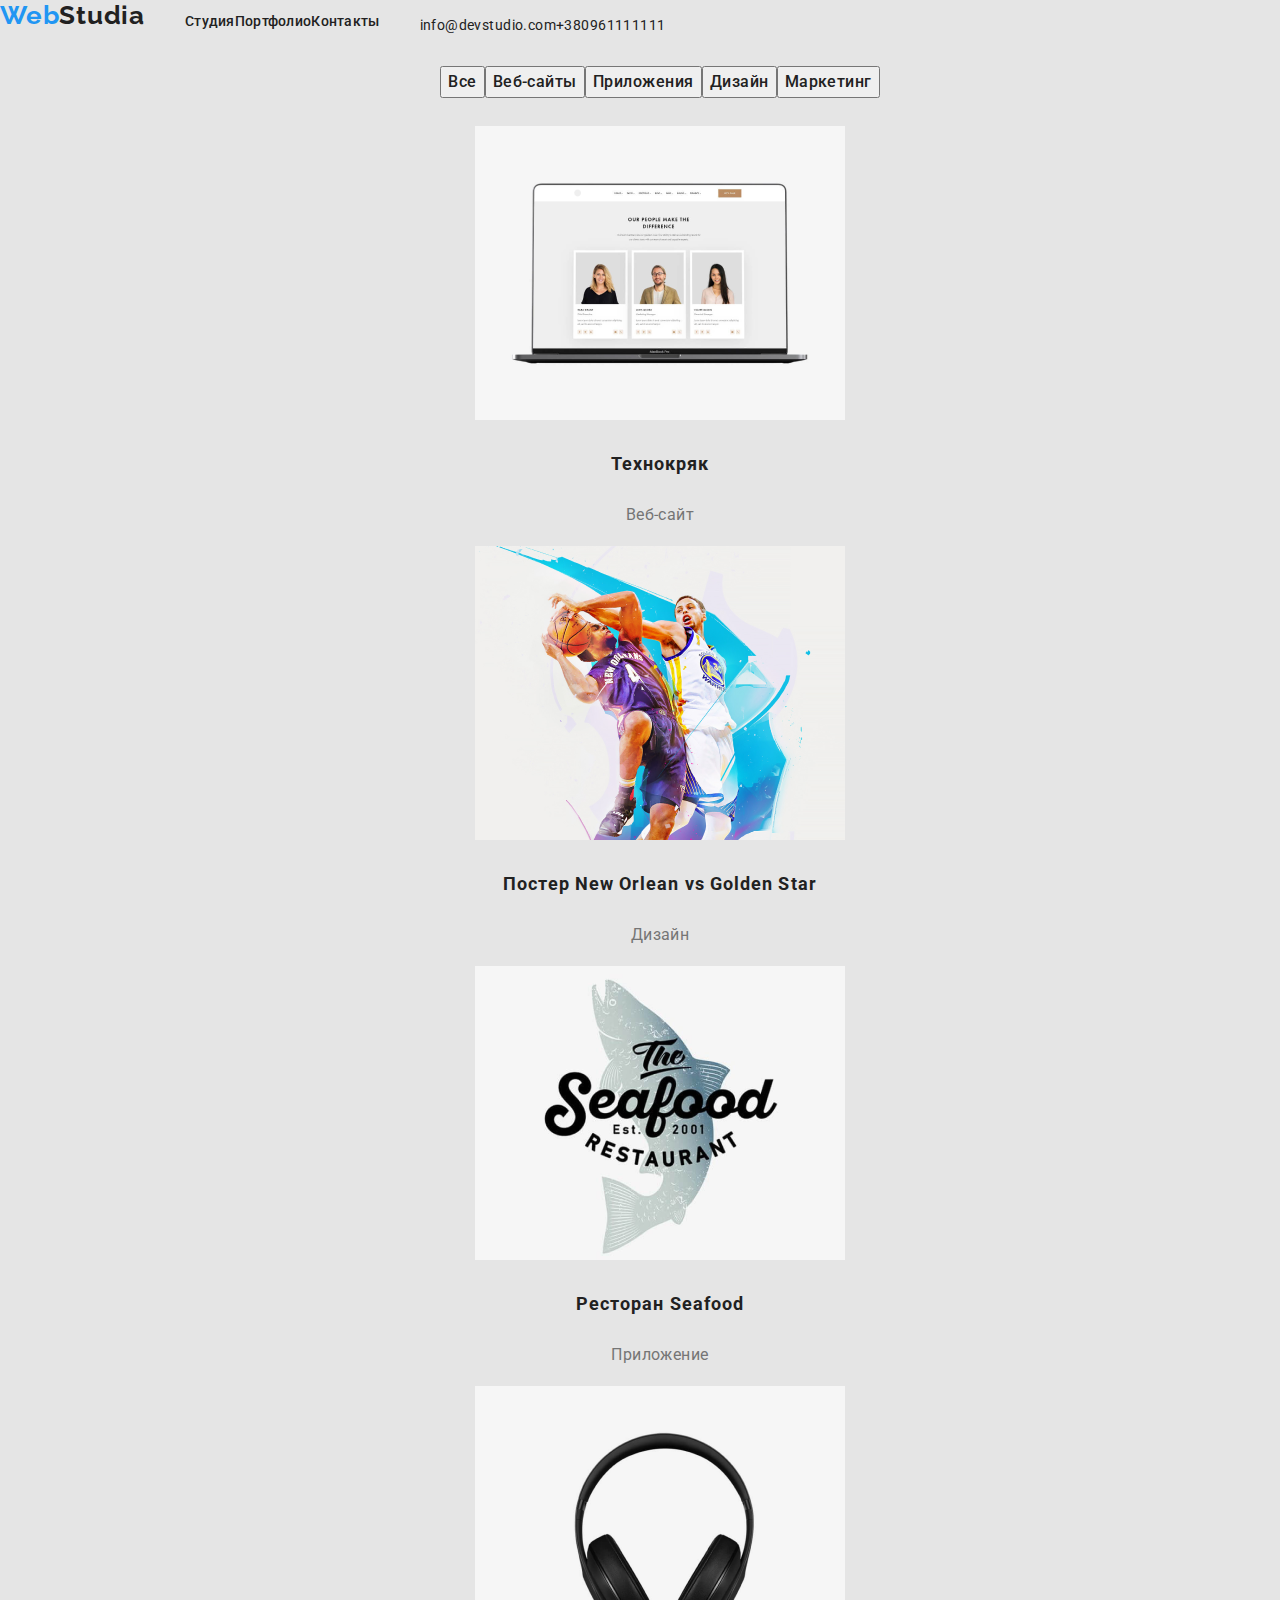
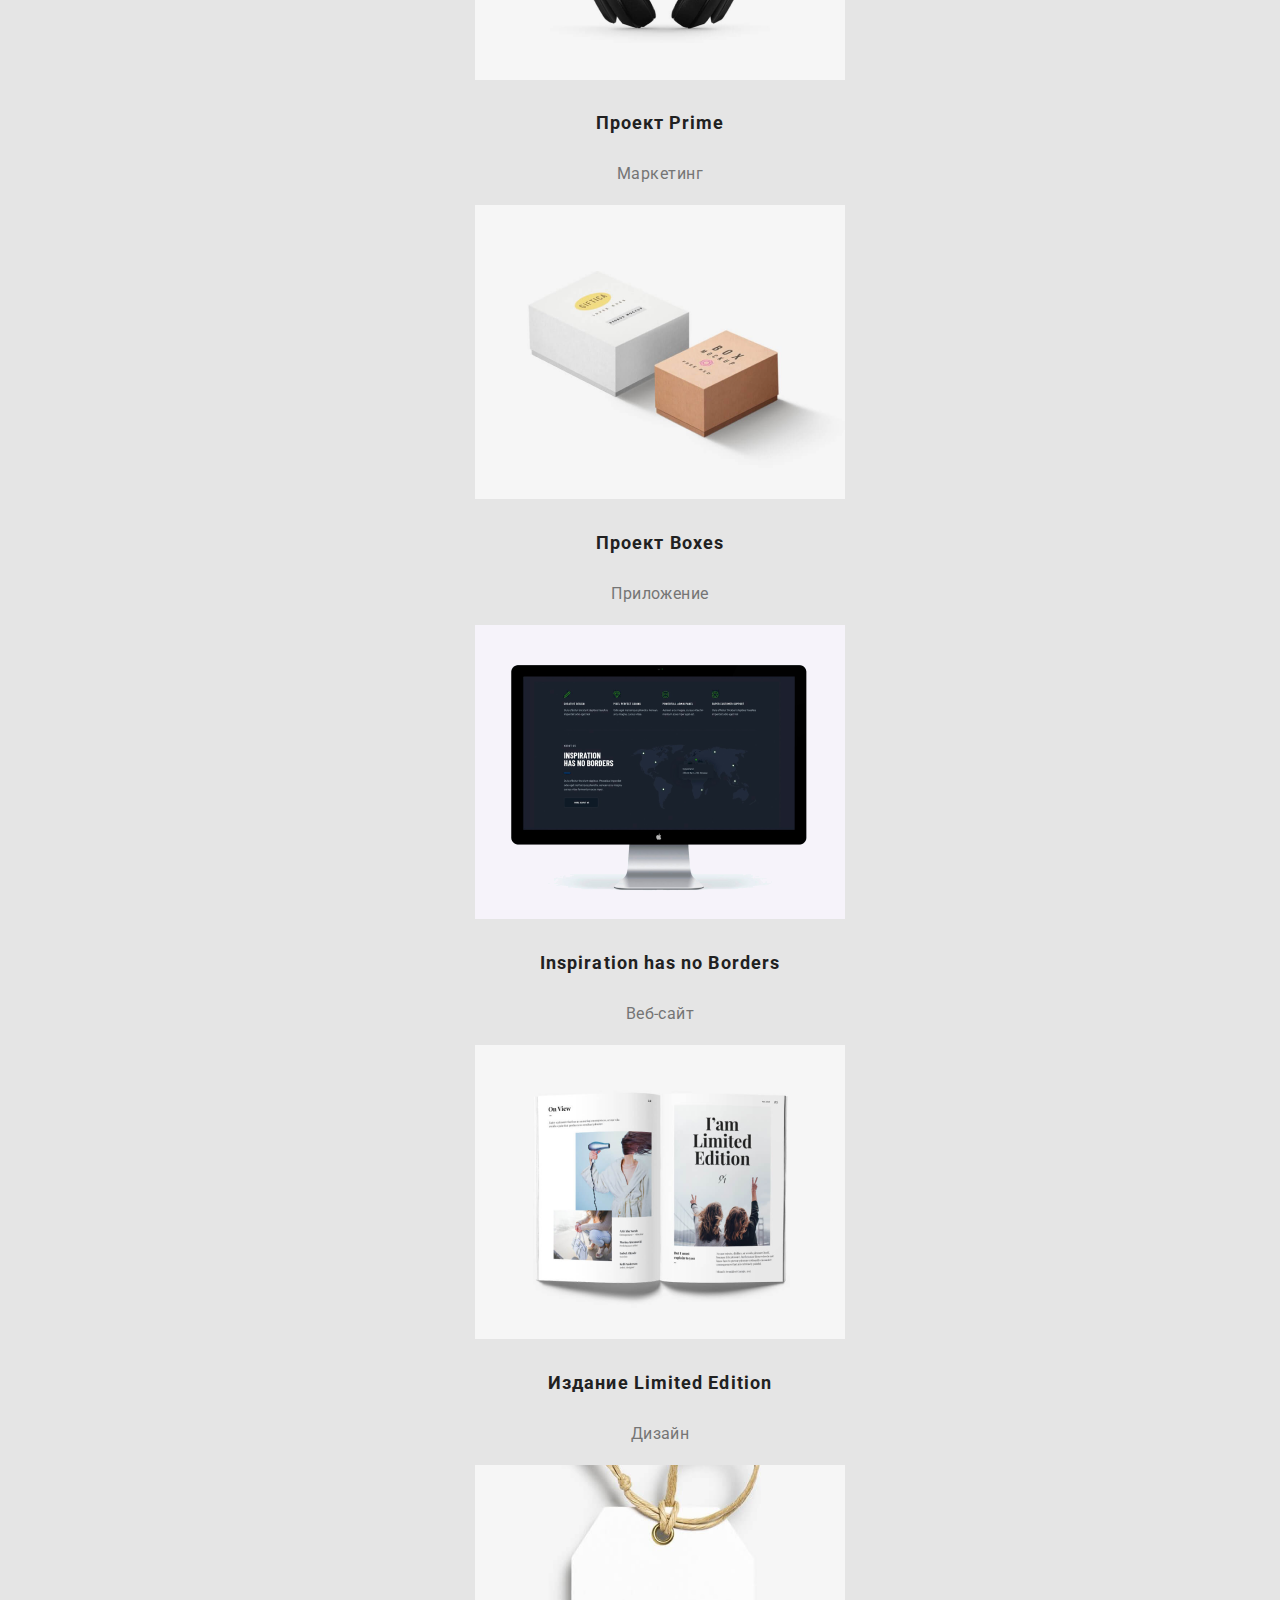
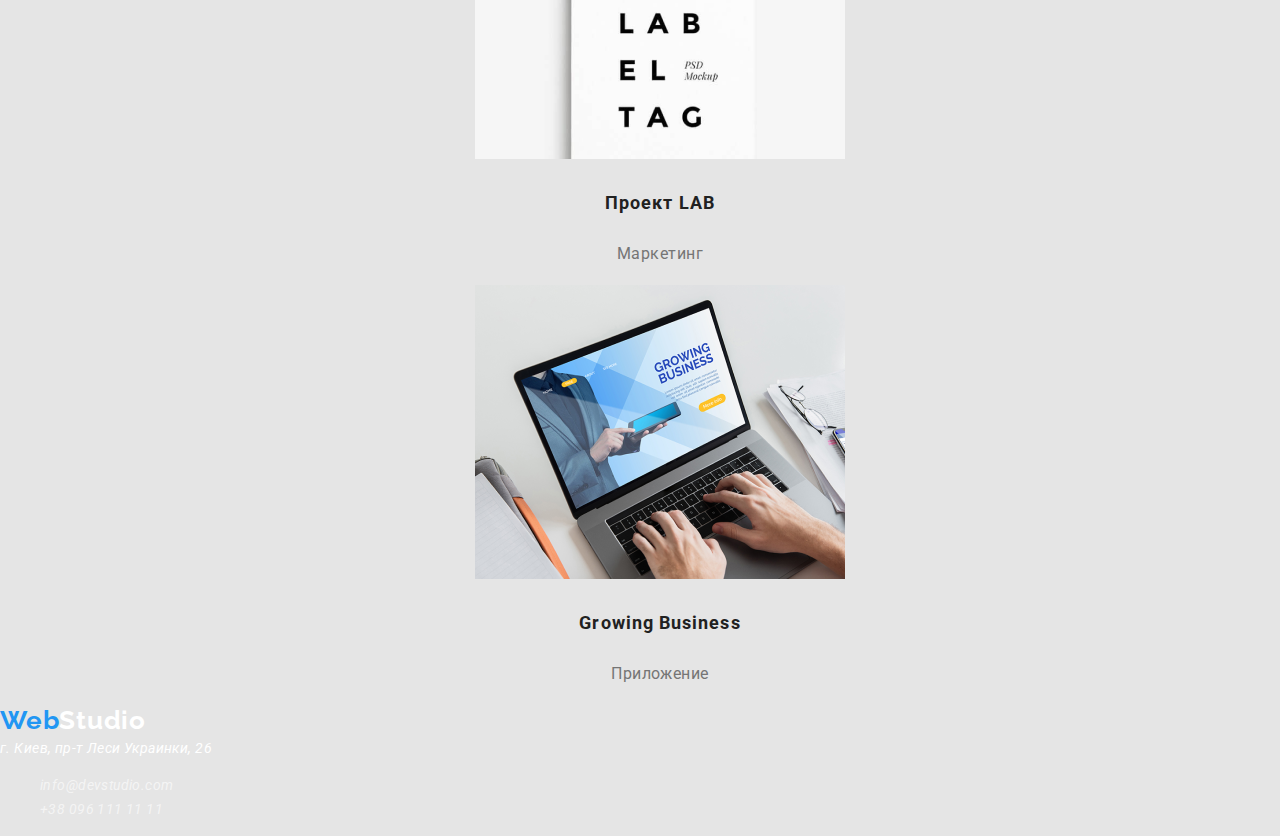
==== portfolio.html @ efb40ec8 "podgon pod dz" ====
<!DOCTYPE html>
<html lang="ru">

<head>
    <meta charset="UTF-8"/>
    <meta http-equiv="X-UA-Compatible" content="IE=Edge"/> <!--адаптация под IE и Edje-->
    <meta name="goit-markup-hw-02/" content="первое ДЗ"/>
    <title>Homework-2</title>
    <link rel="preconnect" href="https://fonts.gstatic.com"/>
    <link href="https://fonts.googleapis.com/css2?family=Roboto:wght@400;500;700;900&display=swap" rel="stylesheet"/>
    <link rel="stylesheet" href="https://cdnjs.cloudflare.com/ajax/libs/modern-normalize/0.2.0/modern-normalize.min.css"/>
    <link rel="stylesheet" href="./css/styles.css"/>
</head>
<body>
    <header class="header-color three">
        <a class="logo-link logo-style" href="./"><span class="logocolor">Web</span>Studia</a>
        <nav class="up-menue-style">
            <ul class="list three">
                <li>
                    <a class="link" href="./index.html">Студия</a>
                </li>
                <li>
                    <a class="link" href="./portfolio.html">Портфолио</a>
                </li>
                <li>
                    <a class="link" href="./contacts.html">Контакты</a>
                </li>
            </ul>
        </nav>
        <ul class="list three">
            <li>    
                <a class="link" href="mailto:info@devstudio.com">info@devstudio.com</a> 
            </li>
            <li>    
                <a class="link" href="tel:+380961111111">+380961111111</a>
            </li>
        </ul>
    </header>

    <main background-color: #E5E5E5> 

        <section  class="center">
            <h1 class="visually-hidden">Наше порфолио</h1>
            <ul class="list three">
                <li><button type="button" class="portfolio-buttom">Все</button></li>
                <li><button type="button" class="portfolio-buttom">Веб-сайты</button></li>
                <li><button type="button" class="portfolio-buttom">Приложения</button ></li>
                <li><button type="button" class="portfolio-buttom">Дизайн</button ></li>
                <li><button type="button" class="portfolio-buttom">Маркетинг</button ></li>
            </ul>
            <h2 class="visually-hidden">Наши работы</h2>
            <ul class="list"> <!--Список в виде точки, <ol> - список с цифрами-->
                <li>
                    <a class="link" href="">
                    <img src="./images/portfolio/img.jpg" alt="Технокряк Веб-сайт" width="370" height="294"/> <!--Ссылка на картинку, подпись и её размер-->
                    <h3 class="portfolio-h3-style">Технокряк</h3>
                    <p class="portfolio-p-style">Веб-сайт</p>
                    </a>
                </li>
                <li>
                    <a class="link" href="">
                    <img src="./images/portfolio/img-1.jpg" alt="Постер New Orlean vs Golden Star Дизайн" width="370" height="294" />
                    <h3 class="portfolio-h3-style">Постер New Orlean vs Golden Star</h3>
                    <p class="portfolio-p-style">Дизайн</p>
                    </a>
                </li>
                <li>
                    <a class="link" href="">
                    <img src="./images/portfolio/img-2.jpg" alt="Ресторан Seafood Приложение" width="370" height="294" />
                    <h3 class="portfolio-h3-style">Ресторан Seafood</h3>
                    <p class="portfolio-p-style">Приложение</p>
                    </a>
                </li>
                <li>
                    <a class="link" href="">
                    <img src="./images/portfolio/img-3.jpg" alt="Технокряк Веб-сайт" width="370" height="294"/> <!--Ссылка на картинку, подпись и её размер-->
                    <h3 class="portfolio-h3-style">Проект Prime</h3>
                    <p class="portfolio-p-style">Маркетинг</p>
                    </a>
                </li>
                <li>
                    <a class="link" href="">
                    <img src="./images/portfolio/img-4.jpg" alt="Постер New Orlean vs Golden Star Дизайн" width="370" height="294" />
                    <h3 class="portfolio-h3-style">Проект Boxes</h3>
                    <p class="portfolio-p-style">Приложение</p>
                    </a>
                </li>
                <li>
                    <a class="link" href="">
                    <img src="./images/portfolio/img-5.jpg" alt="Ресторан Seafood Приложение" width="370" height="294" />
                    <h3 class="portfolio-h3-style">Inspiration has no Borders</h3>
                    <p class="portfolio-p-style">Веб-сайт</p>
                    </a>
                </li>
                <li>
                    <a class="link" href="">
                    <img src="./images/portfolio/img-6.jpg" alt="Технокряк Веб-сайт" width="370" height="294"/> <!--Ссылка на картинку, подпись и её размер-->
                    <h3 class="portfolio-h3-style">Издание Limited Edition</h3>
                    <p class="portfolio-p-style">Дизайн</p>
                    </a>
                </li>
                <li>
                    <a class="link" href="">
                    <img src="./images/portfolio/img-7.jpg" alt="Постер New Orlean vs Golden Star Дизайн" width="370" height="294" />
                    <h3 class="portfolio-h3-style">Проект LAB</h3>
                    <p class="portfolio-p-style">Маркетинг</p>
                    </a>
                </li>
                <li>
                    <a class="link" href="">
                    <img src="./images/portfolio/img-8.jpg" alt="Ресторан Seafood Приложение" width="370" height="294" />
                    <h3 class="portfolio-h3-style">Growing Business</h3>
                    <p class="portfolio-p-style">Приложение</p>
                    </a>
                </li>
            </ul>
        </section>

    </main>

    <footer class="fppter-text-color">
        <a class="logo-link logo-style" href="./"><span class="logocolor">Web</span>Studio</a> <!--ссылка на главную страницу "./" обозначает корневую папку и отправляет на главную страницу-->
        <address class="down-menue-address-style"><!--адрес-->
            г. Киев, пр-т Леси Украинки, 26 <!--адрес-->
            <ul class="list down-menue-contact-style">
                <li>
                    <a class="link" href="mailto:info@devstudio.com">info@devstudio.com</a> <!--Активный имэйл-->
                </li>
                <li>
                    <a class="link" href="tel:+380961111111">+38 096 111 11 11</a> <!--Активный телефон-->
                </li>
            </ul>
        </address>
    </footer>
</body>
---- css/styles.css ----
/* предварительные стили */
/* Шрифт Raleway */
@font-face {
  font-family: 'Raleway';
  font-style: normal;
  font-weight: 700;
  src: url('../fonts/raleway-v19-latin_cyrillic-ext_cyrillic/raleway-v19-latin_cyrillic-ext_cyrillic-700.eot'); /* IE9 Compat Modes */
  src: local(''),
       url('../fonts/raleway-v19-latin_cyrillic-ext_cyrillic/raleway-v19-latin_cyrillic-ext_cyrillic-700.eot?#iefix') format('embedded-opentype'), /* IE6-IE8 */
       url('../fonts/raleway-v19-latin_cyrillic-ext_cyrillic/raleway-v19-latin_cyrillic-ext_cyrillic-700.woff2') format('woff2'), /* Super Modern Browsers */
       url('../fonts/raleway-v19-latin_cyrillic-ext_cyrillic/raleway-v19-latin_cyrillic-ext_cyrillic-700.woff') format('woff'), /* Modern Browsers */
       url('../fonts/raleway-v19-latin_cyrillic-ext_cyrillic/raleway-v19-latin_cyrillic-ext_cyrillic-700.ttf') format('truetype'), /* Safari, Android, iOS */
       url('../fonts/raleway-v19-latin_cyrillic-ext_cyrillic/raleway-v19-latin_cyrillic-ext_cyrillic-700.svg#Raleway') format('svg'); /* Legacy iOS */
}

/* Заготовки глобальных настроек */
:root {
  --main-text-color-gray: #757575;
  --main-text-color-black: #212121;
  --main-text-color-master-black: #000000;
  --main-text-color-blue: #2196F3;
  --main-text-color-white: #FFFFFF;
  --bg-color-gray: #2f303a;   
  --bg-color-black: #000000;     
  --bg-color-white: #ffffff;
  --accent-color: #2196F3;
}
/* font-family: 'Roboto', sans-serif; */

/* Применение классов */

/* настройка цвета логотипа, а именно части Web */
.logocolor {
  color: var(--main-text-color-blue);
}

/* Настройка тела сайта */
body {
  font-family: "Roboto", sans-serif;
  font-size: 14px;
  line-height: 1.71;
  letter-spacing: 0.03em; /* расстояние между буквами*/
  color: var(--main-text-color-black);
  background-color: #e5e5e5;
}

.logo-link {
  text-decoration: none; /* убирает подчеркивание с ссылки */
  color: inherit; /* обесцвечивает ссылку */
}

/* обесцвечивание и скрытия подч]ркивания для ссылки */
.link {
  text-decoration: none; /* убирает подчеркивание с ссылки */
  color: inherit; /* обесцвечивает ссылку */
}

/* изменение ссылки при наведении */
.link:hover,
:focus {
  color: var(--main-text-color-blue);
}

/* Список в ряд */
.three {
display: inline-flex;

}

/* Отцентровать */
.center {
  text-align: center;
}

/* Убрать нумерацию списка */
.list {
  list-style: none;
}

/* Выстраивание списка в ряд */
.line {
        display: inline;
        margin-right: 5px;
        /* list-style: none;убираем маркеры списка */
        /*display: inline-block; /* Отображать как строчный элемент */
        /* margin: 0; убираем верхнее и нижнее поле, равное 1em */
        /* padding-left: 0; убираем левый отступ, равный 40px */
        /* margin-right: 5px; Отступ слева */
        /* border: 1px solid #000; Рамка вокруг текста
        padding: 3px; Поля вокруг текста */
    }

/* оформление верхнего меню */
.up-menue-style {
font-weight: 500;
font-size: 14px;
line-height: 1.14;
letter-spacing: 0.02em;
color: var(--main-text-color-black);
}

/* Цвет футера */
.fppter-text-color {
  color: var(--main-text-color-white);
}
/* оформление адреса нижнего меню */
.down-menue-address-style {
/*font-weight: 400;*/
font-size: 14px;
line-height: 1.7;
letter-spacing: 0.03em;

  }

/* оформление нижнего меню телефона и имэйла*/
.down-menue-contact-style {
color: rgba(255, 255, 255, 0.6);
    }

/* Стиль заголовка н1 */
.h1-style {
font-weight: 900;
font-size: 44px;
line-height: 1.36;
text-align: center;
letter-spacing: 0.06em;
text-transform: uppercase;
color: var(--main-text-color-white);
}

/* Стиль заголовка н2 */
.h2-style {
  font-family: Roboto;
  font-style: normal;
  font-weight: 700;
  font-size: 36px;
  line-height: 1.16;
  text-align: center;
  letter-spacing: 0.03em;
  color: var(--main-text-color-master-black);
}

/* Стиль заголовка н2 для "Наша команда" */
.h2-style-team {
  font-weight: 500;
  font-size: 16px;
  line-height: 1.9;
  text-align: center;
  letter-spacing: 0.03em;
  color: var(--main-text-color-master-black);
}

/* Стиль заготовка н3 */
.h3-style {
  font-weight: 700;
  font-size: 14px;
  line-height: 1.14;
  letter-spacing: 0.03em;
  text-transform: uppercase;
  color: var(--main-text-color-black);
}

/* Стиль для простого текста главной страницы */
.p-style {
  /*font-weight: 400;*/
  font-size: 14px;
  line-height: 1.71;
  letter-spacing: 0.03em;  
  color: var(--main-text-color-gray);
}

/* Стиль для подписи нашей команды */
.p-style-team {
  /*font-weight: 400;*/
  font-size: 16px;
  line-height: 1.19;
  text-align: center;
  letter-spacing: 0.03em;  
  color: var(--main-text-color-gray);
}

/* Стиль для cтилизации заголовка фото в портфолио */
.portfolio-h3-style {
font-weight: 700;
font-size: 18px;
line-height: 2;
letter-spacing: 0.06em;
color: var(--main-text-color-black);
}

/* Стиль для cтилизации описания фото в портфолио */
.portfolio-p-style {
/*font-weight: 400;*/
font-size: 16px;
line-height: 1.87;
letter-spacing: 0.03em;
color: var(--main-text-color-gray);
}

/* Стиль кнопки на главной странице */
.button {
  font-weight: 700;
  font-size: 16px;
  line-height: 1.87;
  display: flex;
  align-items: center;
  text-align: center;
  letter-spacing: 0.06em;
  color: var(--main-text-color-white);
}

/* изменение цвета кнопки при наведении */
.button:hover,
:focus {
  background-color: var(--accent-color); /*изменение цвета кнопни*/
  color: var(--main-text-color-white); /*изменение цвета надписи*/
  cursor: pointer;
}


/* Стиль логотипа (цвет, шрифт и т.д.) */
.logo-style {  
font-family: Raleway;
font-style: normal;
font-weight: 700;
font-size: 26px;
line-height: 1.2;
letter-spacing: 0.03em;
/* color: var(--main-text-color-master-black); */
}

/* Стиль кнопок на странице портфолио */
.portfolio-buttom {
font-weight: 500;
font-size: 16px;
line-height: 1.63;
text-align: center;
letter-spacing: 0.03em;
color: var(--main-text-color-black);
}

.portfolio-buttom:hover,
:focus {
  background-color: var(--accent-color); /*изменение цвета кнопни*/
  color: var(--main-text-color-white);  /*изменение цвета надписи*/
  cursor: pointer;
}

/* Класс скрывающий элементы */
.visually-hidden {
  position: absolute !important;
  clip: rect(1px 1px 1px 1px);
  clip: rect(1px, 1px, 1px, 1px);
  padding: 0 !important;
  border: 0 !important;
  height: 1px !important;
  width: 1px !important;
  overflow: hidden;
}


/* raleway-regular - latin_cyrillic-ext_cyrillic */
/*@font-face {
  font-family: 'Raleway';
  font-style: normal;
  font-weight: 400;
  src: url('../fonts/raleway-v19-latin_cyrillic-ext_cyrillic-regular.eot'); /* IE9 Compat Modes */
 /* src: local(''),
       url('../fonts/raleway-v19-latin_cyrillic-ext_cyrillic-regular.eot?#iefix') format('embedded-opentype'), /* IE6-IE8 */
  /*     url('../fonts/raleway-v19-latin_cyrillic-ext_cyrillic-regular.woff2') format('woff2'), /* Super Modern Browsers */
 /*      url('../fonts/raleway-v19-latin_cyrillic-ext_cyrillic-regular.woff') format('woff'), /* Modern Browsers */
 /*      url('../fonts/raleway-v19-latin_cyrillic-ext_cyrillic-regular.ttf') format('truetype'), /* Safari, Android, iOS */
 /*      url('../fonts/raleway-v19-latin_cyrillic-ext_cyrillic-regular.svg#Raleway') format('svg'); /* Legacy iOS */
/*}*/
/* raleway-700 - latin_cyrillic-ext_cyrillic */
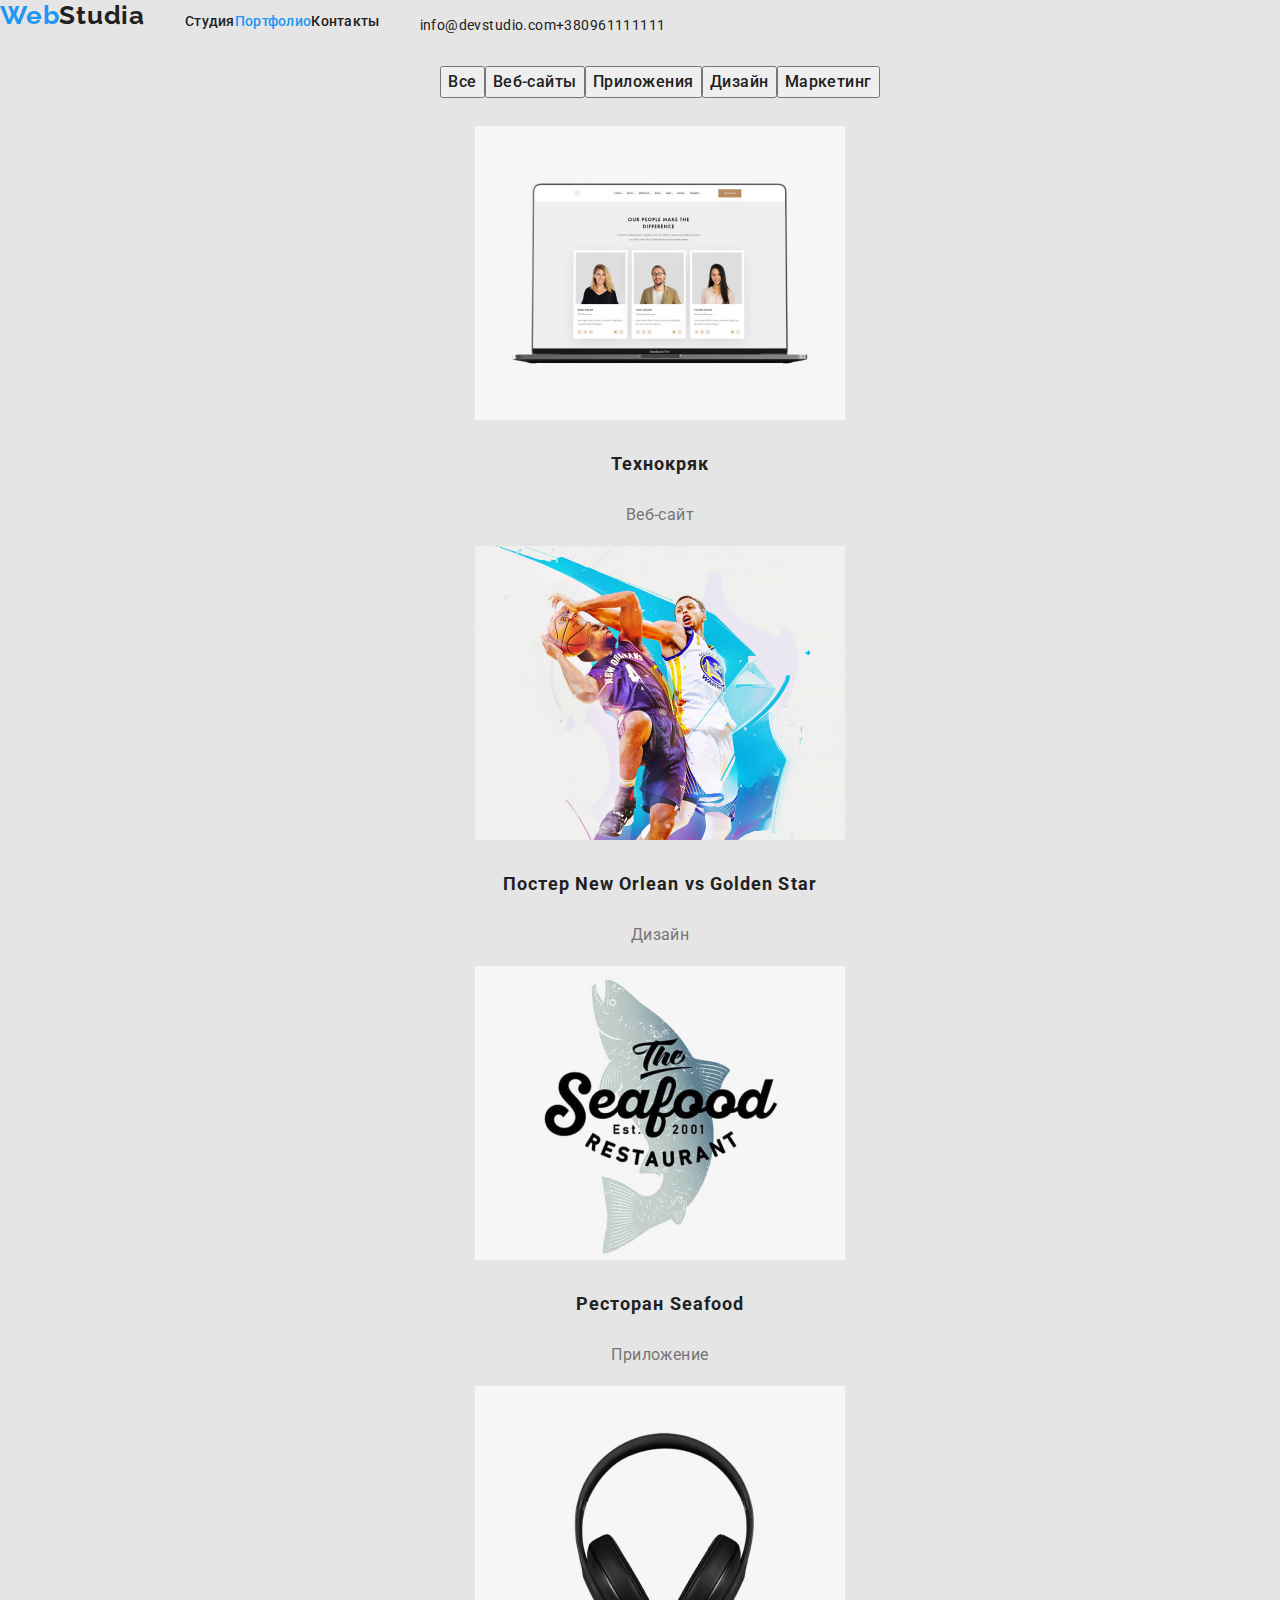
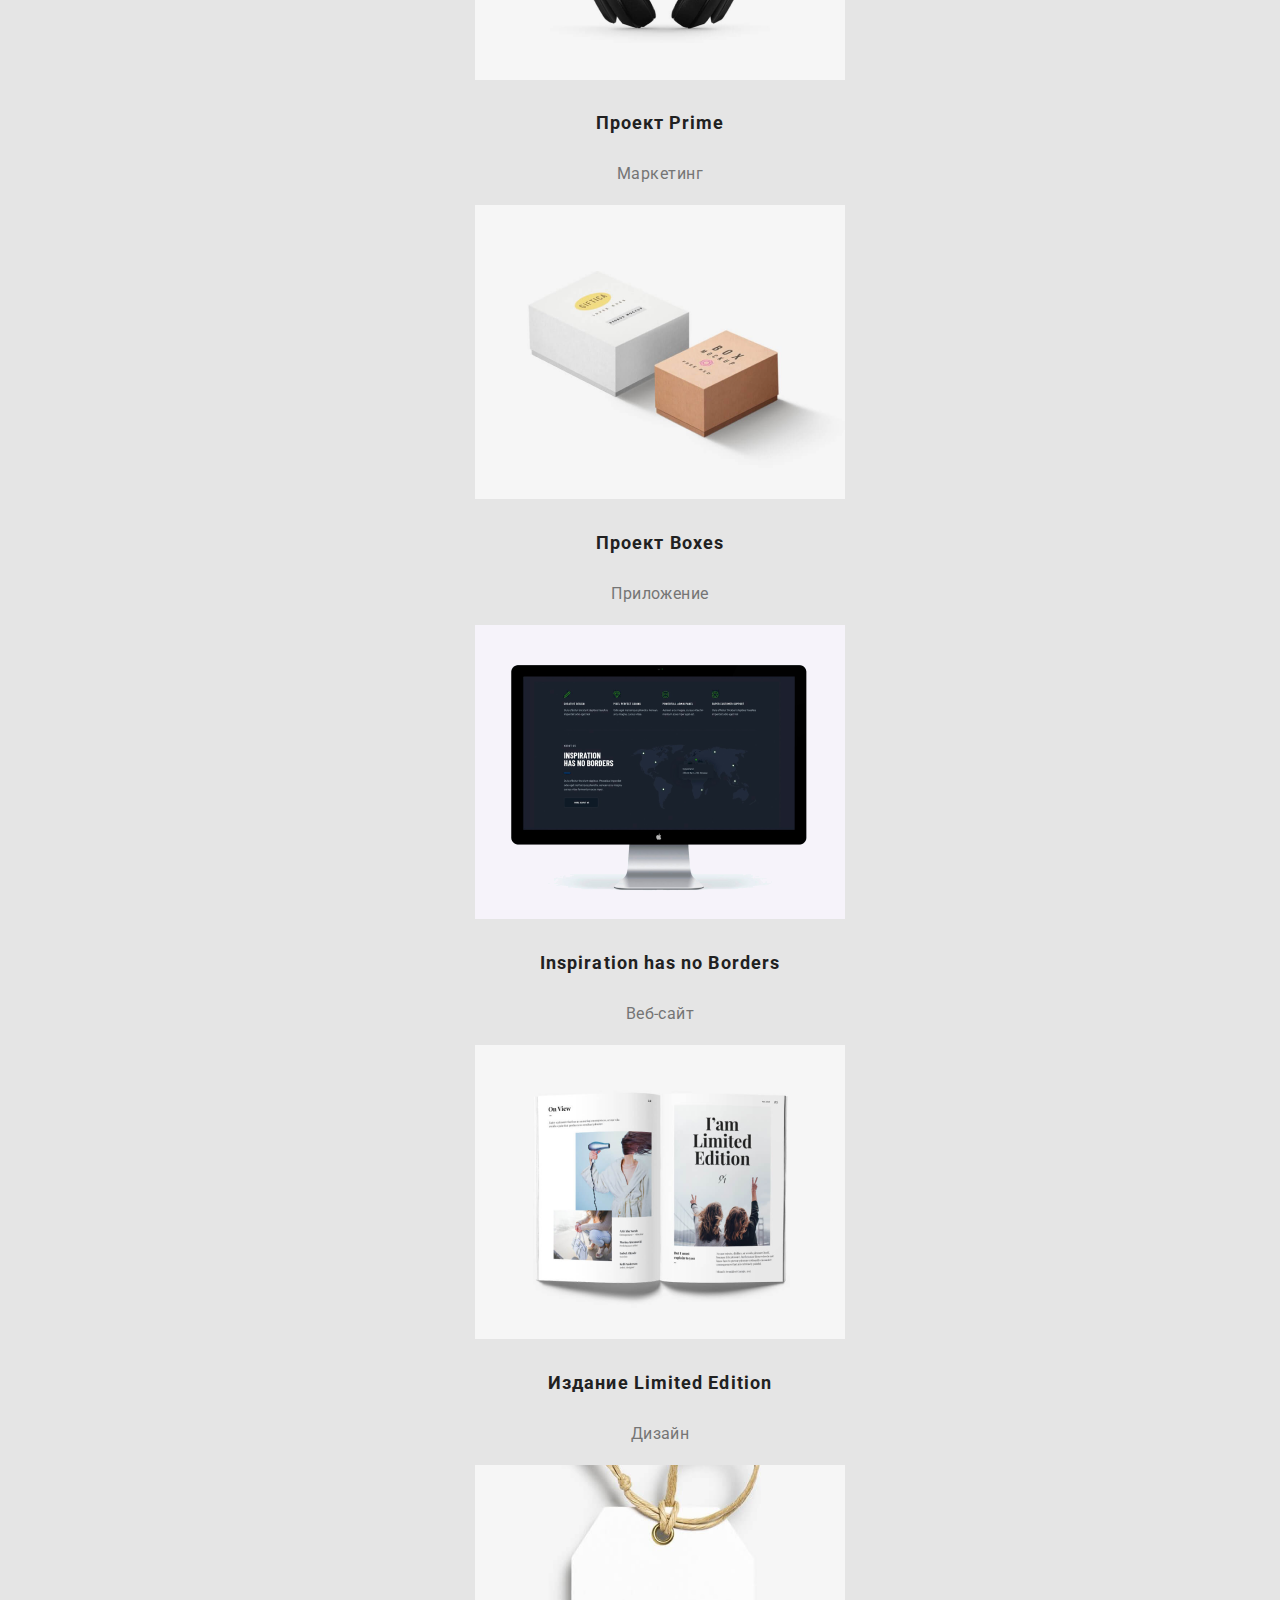
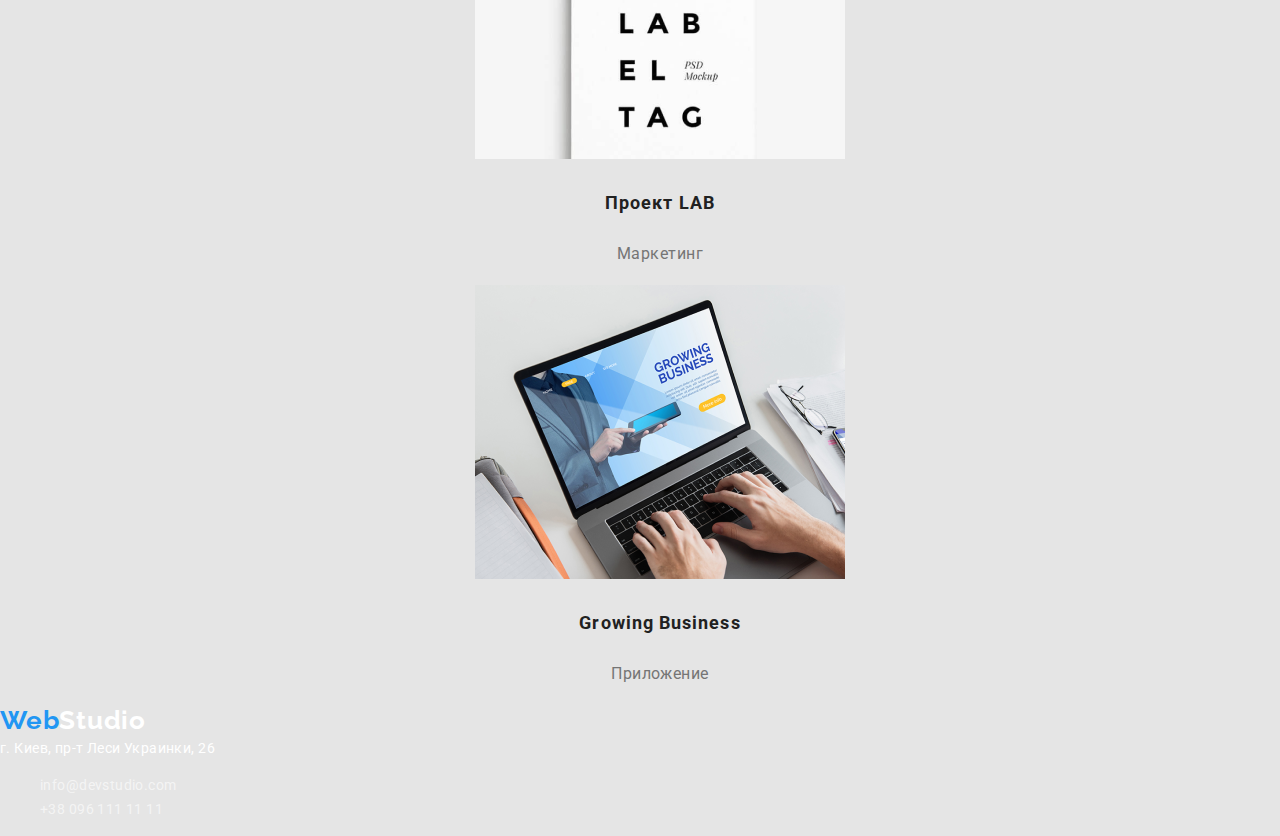
==== commit a556884d: "current и по мелочи" ====
--- a/portfolio.html
+++ b/portfolio.html
@@ -20,7 +20,7 @@
                     <a class="link" href="./index.html">Студия</a>
                 </li>
                 <li>
-                    <a class="link" href="./portfolio.html">Портфолио</a>
+                    <a class="current link" href="./portfolio.html">Портфолио</a>
                 </li>
                 <li>
                     <a class="link" href="./contacts.html">Контакты</a>
@@ -37,8 +37,7 @@
         </ul>
     </header>
 
-    <main background-color: #E5E5E5> 
-
+    <main class="main-bg"> 
         <section  class="center">
             <h1 class="visually-hidden">Наше порфолио</h1>
             <ul class="list three">
--- a/css/styles.css
+++ b/css/styles.css
@@ -20,12 +20,18 @@
   --main-text-color-master-black: #000000;
   --main-text-color-blue: #2196F3;
   --main-text-color-white: #FFFFFF;
-  --bg-color-gray: #2f303a;   
-  --bg-color-black: #000000;     
-  --bg-color-white: #ffffff;
-  --accent-color: #2196F3;
+  --bg-color-gray: #2f303a;
 }
 /* font-family: 'Roboto', sans-serif; */
+
+/* Цвет фона main */
+.main-bg {
+  background-color: #E5E5E5;
+}
+
+/* a.current {
+  color: var(--main-text-color-blue);
+} */
 
 /* Применение классов */
 
@@ -44,7 +50,8 @@
   background-color: #e5e5e5;
 }
 
-.logo-link {
+.logo-link
+{
   text-decoration: none; /* убирает подчеркивание с ссылки */
   color: inherit; /* обесцвечивает ссылку */
 }
@@ -52,7 +59,7 @@
 /* обесцвечивание и скрытия подч]ркивания для ссылки */
 .link {
   text-decoration: none; /* убирает подчеркивание с ссылки */
-  color: inherit; /* обесцвечивает ссылку */
+  color: inherit; /*обесцвечивает ссылку*/
 }
 
 /* изменение ссылки при наведении */
@@ -103,9 +110,11 @@
 .fppter-text-color {
   color: var(--main-text-color-white);
 }
+
 /* оформление адреса нижнего меню */
 .down-menue-address-style {
 /*font-weight: 400;*/
+font-style: normal;
 font-size: 14px;
 line-height: 1.7;
 letter-spacing: 0.03em;
@@ -199,6 +208,7 @@
 
 /* Стиль кнопки на главной странице */
 .button {
+  font-family: inherit;
   font-weight: 700;
   font-size: 16px;
   line-height: 1.87;
@@ -212,7 +222,7 @@
 /* изменение цвета кнопки при наведении */
 .button:hover,
 :focus {
-  background-color: var(--accent-color); /*изменение цвета кнопни*/
+  background-color: var(--main-text-color-blue); /*изменение цвета кнопни*/
   color: var(--main-text-color-white); /*изменение цвета надписи*/
   cursor: pointer;
 }
@@ -241,7 +251,7 @@
 
 .portfolio-buttom:hover,
 :focus {
-  background-color: var(--accent-color); /*изменение цвета кнопни*/
+  background-color: var(--main-text-color-blue); /*изменение цвета кнопни*/
   color: var(--main-text-color-white);  /*изменение цвета надписи*/
   cursor: pointer;
 }
@@ -258,6 +268,9 @@
   overflow: hidden;
 }
 
+.current {
+  color: var(--main-text-color-blue);
+}
 
 /* raleway-regular - latin_cyrillic-ext_cyrillic */
 /*@font-face {
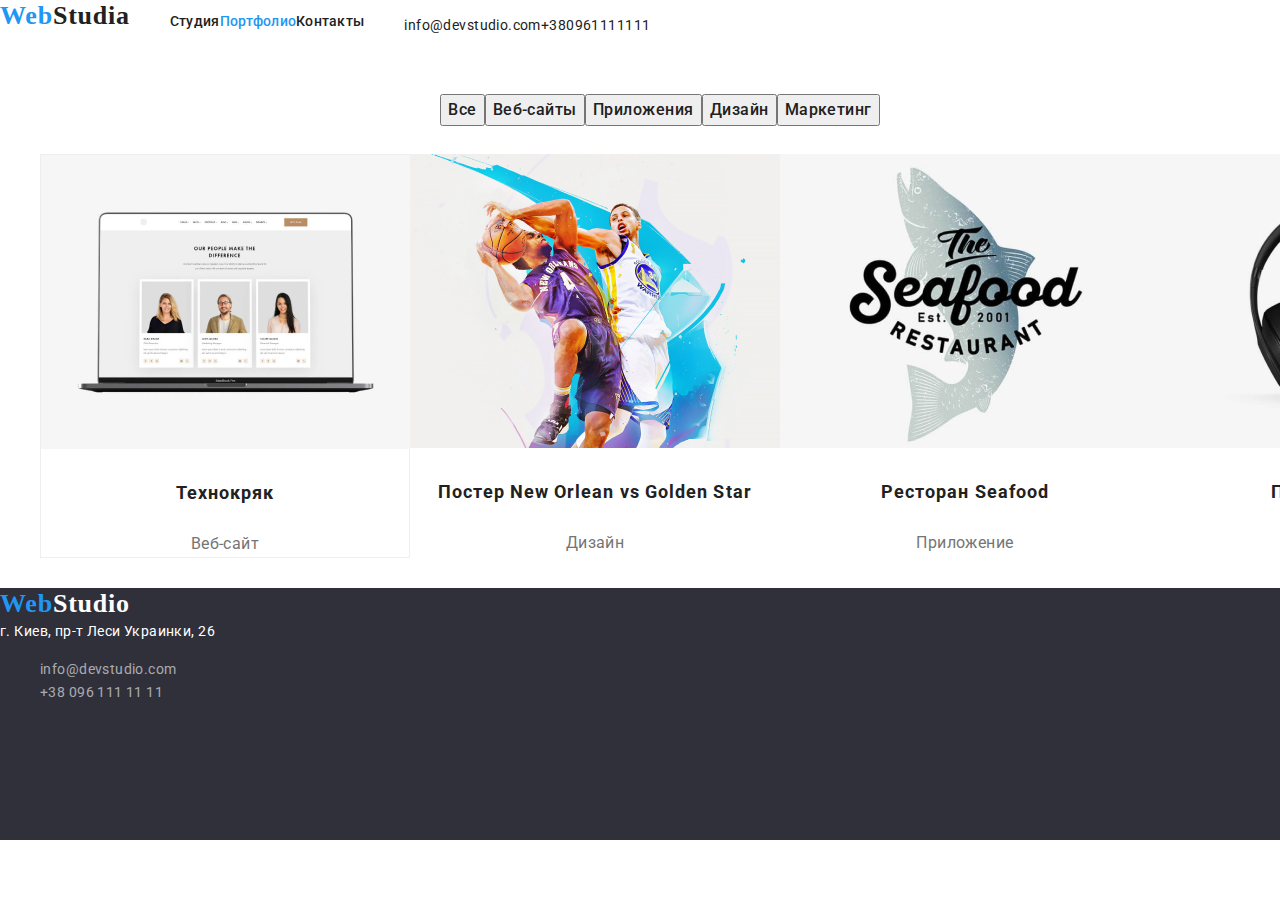
==== commit 04fd1537: "izmeneniya 15.03.2021 2.16" ====
--- a/portfolio.html
+++ b/portfolio.html
@@ -12,7 +12,7 @@
     <link rel="stylesheet" href="./css/styles.css"/>
 </head>
 <body>
-    <header class="header-color three">
+    <header class="three bg-color-header">
         <a class="logo-link logo-style" href="./"><span class="logocolor">Web</span>Studia</a>
         <nav class="up-menue-style">
             <ul class="list three">
@@ -48,9 +48,9 @@
                 <li><button type="button" class="portfolio-buttom">Маркетинг</button ></li>
             </ul>
             <h2 class="visually-hidden">Наши работы</h2>
-            <ul class="list"> <!--Список в виде точки, <ol> - список с цифрами-->
-                <li>
-                    <a class="link" href="">
+            <ul class="list three"> <!--Список в виде точки, <ol> - список с цифрами-->
+                <li class="bg-color-portfolio-block">
+                    <a class="link " href="">
                     <img src="./images/portfolio/img.jpg" alt="Технокряк Веб-сайт" width="370" height="294"/> <!--Ссылка на картинку, подпись и её размер-->
                     <h3 class="portfolio-h3-style">Технокряк</h3>
                     <p class="portfolio-p-style">Веб-сайт</p>
@@ -117,7 +117,7 @@
 
     </main>
 
-    <footer class="fppter-text-color">
+    <footer class="fppter-text-color bg-color-footer">
         <a class="logo-link logo-style" href="./"><span class="logocolor">Web</span>Studio</a> <!--ссылка на главную страницу "./" обозначает корневую папку и отправляет на главную страницу-->
         <address class="down-menue-address-style"><!--адрес-->
             г. Киев, пр-т Леси Украинки, 26 <!--адрес-->
--- a/css/styles.css
+++ b/css/styles.css
@@ -1,7 +1,7 @@
 /* предварительные стили */
 /* Шрифт Raleway */
 @font-face {
-  font-family: 'Raleway';
+  font-family: 'Raleway', sans-serif;
   font-style: normal;
   font-weight: 700;
   src: url('../fonts/raleway-v19-latin_cyrillic-ext_cyrillic/raleway-v19-latin_cyrillic-ext_cyrillic-700.eot'); /* IE9 Compat Modes */
@@ -21,13 +21,76 @@
   --main-text-color-blue: #2196F3;
   --main-text-color-white: #FFFFFF;
   --bg-color-gray: #2f303a;
+  --border-color: #EEEEEE;
+  --bg-color-team: #F5F4FA;
 }
 /* font-family: 'Roboto', sans-serif; */
 
 /* Цвет фона main */
 .main-bg {
-  background-color: #E5E5E5;
-}
+  background-color: var(--main-text-color-white);
+}
+
+.bg-color-header {
+  /* position: absolute; */
+  width: 1600px;
+  height: 80px;
+  left: 0px;
+  top: 0px;
+  
+  background: var(--main-text-color-white);
+}
+
+.bg-color-up {
+/* position: absolute; */
+width: 1600px;
+height: 600px;
+left: 0px;
+top: 80px;
+background: var(--main-text-color-gray);
+}
+
+.bg-color-team {
+  /* position: absolute; */
+  width: 1600px;
+  height: 648px;
+  left: 0px;
+  top: 1449px;
+  background: var(--bg-color-team);
+}
+
+.bg-color-footer {
+  /* position: absolute; */
+  width: 1600px;
+  height: 252px;
+  left: 0px;
+  top: 1628px;
+  background: var(--bg-color-gray);
+}
+
+.bg-color-portfolio-block {
+  /* position: absolute; */
+width: 370px;
+height: 404px;
+left: 1015px;
+top: 262px;
+background: var(--main-text-color-white);
+border: 1px solid var(--border-color);
+box-sizing: border-box;
+}
+
+.block-style-index {
+  /* position: absolute; */
+  width: 270px;
+  height: 368px;
+  left: 215px;
+  top: 1635px;
+  background: var(--main-text-color-white);
+  /* material shadow v1 */  
+  box-shadow: 0px 1px 3px rgba(0, 0, 0, 0.12), 0px 1px 1px rgba(0, 0, 0, 0.14), 0px 2px 1px rgba(0, 0, 0, 0.2);
+  border-radius: 0px 0px 4px 4px;
+}
+
 
 /* a.current {
   color: var(--main-text-color-blue);
@@ -47,7 +110,7 @@
   line-height: 1.71;
   letter-spacing: 0.03em; /* расстояние между буквами*/
   color: var(--main-text-color-black);
-  background-color: #e5e5e5;
+  /*background-color: #e5e5e5;*/
 }
 
 .logo-link
@@ -131,7 +194,7 @@
 font-weight: 900;
 font-size: 44px;
 line-height: 1.36;
-text-align: center;
+/* text-align: center; */
 letter-spacing: 0.06em;
 text-transform: uppercase;
 color: var(--main-text-color-white);
@@ -144,7 +207,7 @@
   font-weight: 700;
   font-size: 36px;
   line-height: 1.16;
-  text-align: center;
+  /* text-align: center; */
   letter-spacing: 0.03em;
   color: var(--main-text-color-master-black);
 }
@@ -154,7 +217,7 @@
   font-weight: 500;
   font-size: 16px;
   line-height: 1.9;
-  text-align: center;
+  /* text-align: center; */
   letter-spacing: 0.03em;
   color: var(--main-text-color-master-black);
 }
@@ -169,6 +232,14 @@
   color: var(--main-text-color-black);
 }
 
+.p-style-up {
+  font-size: 14px;
+  line-height: 1.5;
+  letter-spacing: 0.03em;
+  color: var(--main-text-color-gray);
+}
+
+
 /* Стиль для простого текста главной страницы */
 .p-style {
   /*font-weight: 400;*/
@@ -183,7 +254,7 @@
   /*font-weight: 400;*/
   font-size: 16px;
   line-height: 1.19;
-  text-align: center;
+  /* text-align: center; */
   letter-spacing: 0.03em;  
   color: var(--main-text-color-gray);
 }
@@ -219,6 +290,10 @@
   color: var(--main-text-color-white);
 }
 
+.button-index {
+  background-color: var(--main-text-color-blue);
+}
+
 /* изменение цвета кнопки при наведении */
 .button:hover,
 :focus {
@@ -231,7 +306,7 @@
 /* Стиль логотипа (цвет, шрифт и т.д.) */
 .logo-style {  
 font-family: Raleway;
-font-style: normal;
+/* font-style: normal; */
 font-weight: 700;
 font-size: 26px;
 line-height: 1.2;
@@ -268,6 +343,7 @@
   overflow: hidden;
 }
 
+/* цвет текста для отображения активной сылкиы */
 .current {
   color: var(--main-text-color-blue);
 }
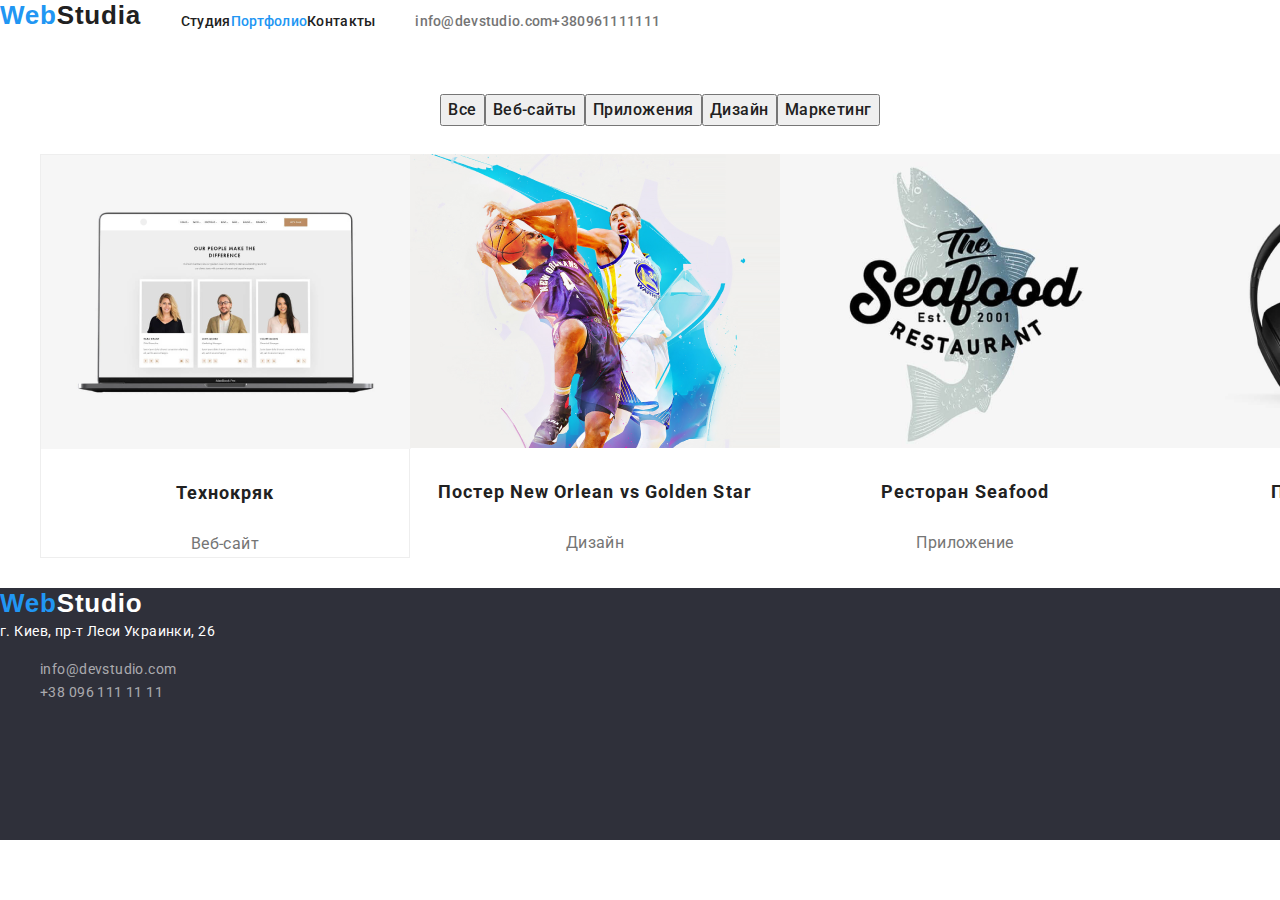
==== commit fcbdc66e: "ispravlenie telefona i email" ====
--- a/portfolio.html
+++ b/portfolio.html
@@ -26,8 +26,8 @@
                     <a class="link" href="./contacts.html">Контакты</a>
                 </li>
             </ul>
-        </nav>
-        <ul class="list three">
+        </nav up-phone-email-style>
+        <ul class="list three up-phone-email-style">
             <li>    
                 <a class="link" href="mailto:info@devstudio.com">info@devstudio.com</a> 
             </li>
@@ -41,16 +41,16 @@
         <section  class="center">
             <h1 class="visually-hidden">Наше порфолио</h1>
             <ul class="list three">
-                <li><button type="button" class="portfolio-buttom">Все</button></li>
-                <li><button type="button" class="portfolio-buttom">Веб-сайты</button></li>
-                <li><button type="button" class="portfolio-buttom">Приложения</button ></li>
-                <li><button type="button" class="portfolio-buttom">Дизайн</button ></li>
-                <li><button type="button" class="portfolio-buttom">Маркетинг</button ></li>
+                <li><button type="button" class="portfolio-buttom ">Все</button></li>
+                <li><button type="button" class="portfolio-buttom ">Веб-сайты</button></li>
+                <li><button type="button" class="portfolio-buttom ">Приложения</button ></li>
+                <li><button type="button" class="portfolio-buttom ">Дизайн</button ></li>
+                <li><button type="button" class="portfolio-buttom ">Маркетинг</button ></li>
             </ul>
             <h2 class="visually-hidden">Наши работы</h2>
             <ul class="list three"> <!--Список в виде точки, <ol> - список с цифрами-->
-                <li class="bg-color-portfolio-block">
-                    <a class="link " href="">
+                <li class="bg-color-portfolio-block ilne">
+                    <a class="link" href="">
                     <img src="./images/portfolio/img.jpg" alt="Технокряк Веб-сайт" width="370" height="294"/> <!--Ссылка на картинку, подпись и её размер-->
                     <h3 class="portfolio-h3-style">Технокряк</h3>
                     <p class="portfolio-p-style">Веб-сайт</p>
--- a/css/styles.css
+++ b/css/styles.css
@@ -31,65 +31,7 @@
   background-color: var(--main-text-color-white);
 }
 
-.bg-color-header {
-  /* position: absolute; */
-  width: 1600px;
-  height: 80px;
-  left: 0px;
-  top: 0px;
-  
-  background: var(--main-text-color-white);
-}
-
-.bg-color-up {
-/* position: absolute; */
-width: 1600px;
-height: 600px;
-left: 0px;
-top: 80px;
-background: var(--main-text-color-gray);
-}
-
-.bg-color-team {
-  /* position: absolute; */
-  width: 1600px;
-  height: 648px;
-  left: 0px;
-  top: 1449px;
-  background: var(--bg-color-team);
-}
-
-.bg-color-footer {
-  /* position: absolute; */
-  width: 1600px;
-  height: 252px;
-  left: 0px;
-  top: 1628px;
-  background: var(--bg-color-gray);
-}
-
-.bg-color-portfolio-block {
-  /* position: absolute; */
-width: 370px;
-height: 404px;
-left: 1015px;
-top: 262px;
-background: var(--main-text-color-white);
-border: 1px solid var(--border-color);
-box-sizing: border-box;
-}
-
-.block-style-index {
-  /* position: absolute; */
-  width: 270px;
-  height: 368px;
-  left: 215px;
-  top: 1635px;
-  background: var(--main-text-color-white);
-  /* material shadow v1 */  
-  box-shadow: 0px 1px 3px rgba(0, 0, 0, 0.12), 0px 1px 1px rgba(0, 0, 0, 0.14), 0px 2px 1px rgba(0, 0, 0, 0.2);
-  border-radius: 0px 0px 4px 4px;
-}
+
 
 
 /* a.current {
@@ -160,6 +102,14 @@
         padding: 3px; Поля вокруг текста */
     }
 
+.up-phone-email-style {
+font-weight: 500;
+font-size: 14px;
+line-height: 1.14;
+letter-spacing: 0.02em;
+color: var(--main-text-color-gray);
+}
+
 /* оформление верхнего меню */
 .up-menue-style {
 font-weight: 500;
@@ -305,7 +255,7 @@
 
 /* Стиль логотипа (цвет, шрифт и т.д.) */
 .logo-style {  
-font-family: Raleway;
+font-family: "Raleway", sans-serif;
 /* font-style: normal; */
 font-weight: 700;
 font-size: 26px;
@@ -348,6 +298,72 @@
   color: var(--main-text-color-blue);
 }
 
+/* цвет текста для отображения активной сылкиы */
+.current-button {
+  color: var(--main-text-color-white);
+  background-color: var(--main-text-color-blue);
+}
+
+
+.bg-color-header {
+  /* position: absolute; */
+  width: 1600px;
+  height: 80px;
+  left: 0px;
+  top: 0px;
+  
+  background: var(--main-text-color-white);
+}
+
+.bg-color-up {
+/* position: absolute; */
+width: 1600px;
+height: 600px;
+left: 0px;
+top: 80px;
+background: var(--main-text-color-gray);
+}
+
+.bg-color-team {
+  /* position: absolute; */
+  width: 1600px;
+  height: 648px;
+  left: 0px;
+  top: 1449px;
+  background: var(--bg-color-team);
+}
+
+.bg-color-footer {
+  /* position: absolute; */
+  width: 1600px;
+  height: 252px;
+  left: 0px;
+  top: 1628px;
+  background: var(--bg-color-gray);
+}
+
+.bg-color-portfolio-block {
+  /* position: absolute; */
+width: 370px;
+height: 404px;
+left: 1015px;
+top: 262px;
+background: var(--main-text-color-white);
+border: 1px solid var(--border-color);
+box-sizing: border-box;
+}
+
+.block-style-index {
+  /* position: absolute; */
+  width: 270px;
+  height: 368px;
+  left: 215px;
+  top: 1635px;
+  background: var(--main-text-color-white);
+  /* material shadow v1 */  
+  box-shadow: 0px 1px 3px rgba(0, 0, 0, 0.12), 0px 1px 1px rgba(0, 0, 0, 0.14), 0px 2px 1px rgba(0, 0, 0, 0.2);
+  border-radius: 0px 0px 4px 4px;
+}
 /* raleway-regular - latin_cyrillic-ext_cyrillic */
 /*@font-face {
   font-family: 'Raleway';
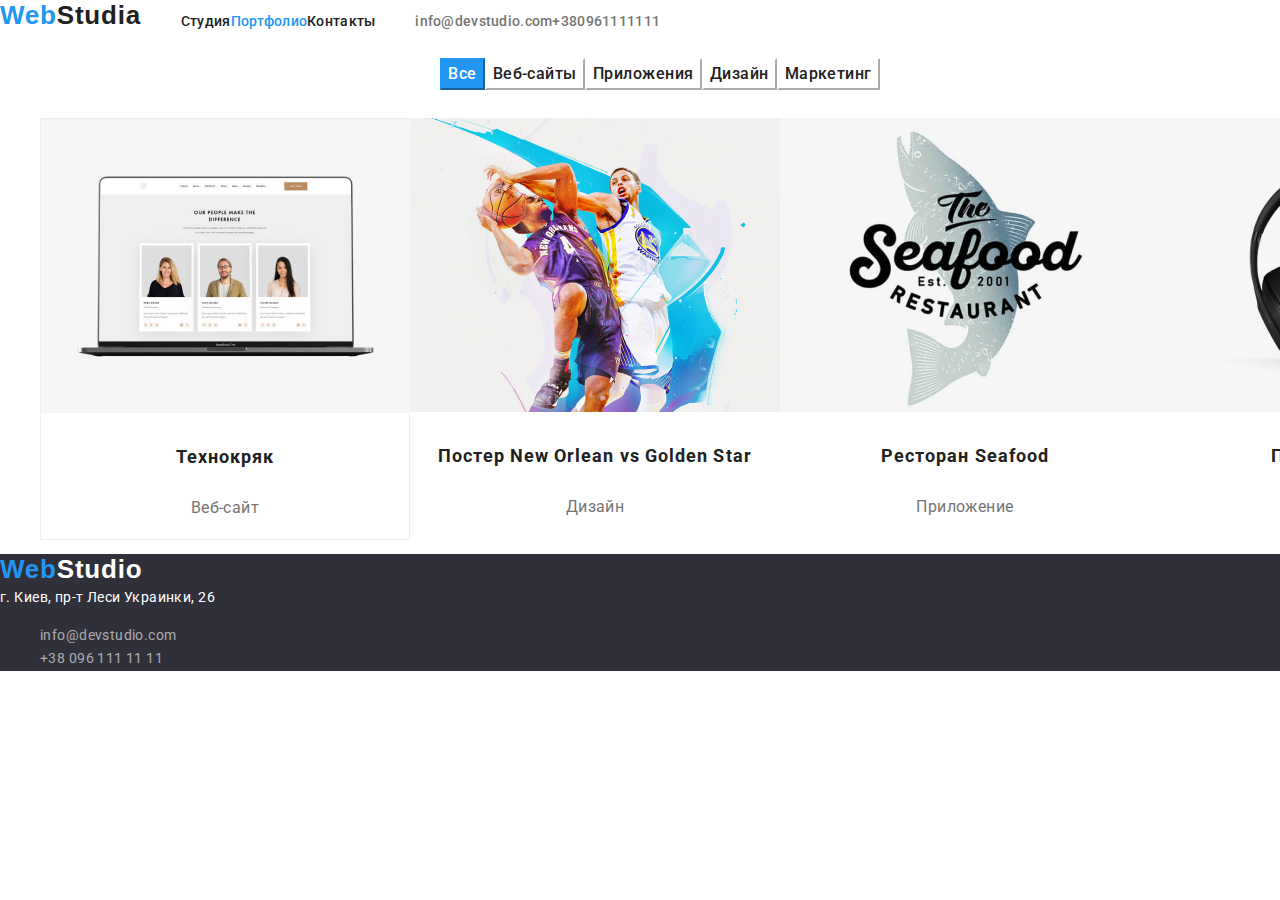
==== commit bb72b724: "portfolio-menu" ====
--- a/portfolio.html
+++ b/portfolio.html
@@ -41,11 +41,11 @@
         <section  class="center">
             <h1 class="visually-hidden">Наше порфолио</h1>
             <ul class="list three">
-                <li><button type="button" class="portfolio-buttom ">Все</button></li>
-                <li><button type="button" class="portfolio-buttom ">Веб-сайты</button></li>
-                <li><button type="button" class="portfolio-buttom ">Приложения</button ></li>
-                <li><button type="button" class="portfolio-buttom ">Дизайн</button ></li>
-                <li><button type="button" class="portfolio-buttom ">Маркетинг</button ></li>
+                <li><button type="button" class="portfolio-buttom link primary">Все</button></li>
+                <li><button type="button" class="portfolio-buttom link secondary">Веб-сайты</button></li>
+                <li><button type="button" class="portfolio-buttom link secondary">Приложения</button ></li>
+                <li><button type="button" class="portfolio-buttom link secondary">Дизайн</button ></li>
+                <li><button type="button" class="portfolio-buttom link secondary">Маркетинг</button ></li>
             </ul>
             <h2 class="visually-hidden">Наши работы</h2>
             <ul class="list three"> <!--Список в виде точки, <ol> - список с цифрами-->
--- a/css/styles.css
+++ b/css/styles.css
@@ -269,17 +269,34 @@
 font-weight: 500;
 font-size: 16px;
 line-height: 1.63;
-text-align: center;
 letter-spacing: 0.03em;
 color: var(--main-text-color-black);
-}
-
-.portfolio-buttom:hover,
-:focus {
+background-color: var(--main-text-color-white);
+cursor: pointer;
+}
+
+
+.portfolio-buttom.link:hover,
+.portfolio-buttom.link:focus {
   background-color: var(--main-text-color-blue); /*изменение цвета кнопни*/
   color: var(--main-text-color-white);  /*изменение цвета надписи*/
-  cursor: pointer;
-}
+  /* cursor: pointer; */
+}
+
+.portfolio-buttom.primary {
+  background-color: var(--main-text-color-blue);
+  color: var(--main-text-color-white);
+  border-color: var(--main-text-color-blue);
+}
+
+.portfolio-buttom.secondary {
+  background-color: var(--main-text-color-white);
+  color: var(--main-text-color-black);
+  border-color: var(--main-text-color-white);
+}
+
+
+
 
 /* Класс скрывающий элементы */
 .visually-hidden {
@@ -308,7 +325,7 @@
 .bg-color-header {
   /* position: absolute; */
   width: 1600px;
-  height: 80px;
+  /* height: 80px; */
   left: 0px;
   top: 0px;
   
@@ -318,7 +335,7 @@
 .bg-color-up {
 /* position: absolute; */
 width: 1600px;
-height: 600px;
+/* height: 600px; */
 left: 0px;
 top: 80px;
 background: var(--main-text-color-gray);
@@ -327,7 +344,7 @@
 .bg-color-team {
   /* position: absolute; */
   width: 1600px;
-  height: 648px;
+  /* height: 648px; */
   left: 0px;
   top: 1449px;
   background: var(--bg-color-team);
@@ -336,7 +353,7 @@
 .bg-color-footer {
   /* position: absolute; */
   width: 1600px;
-  height: 252px;
+  /* height: 252px; */
   left: 0px;
   top: 1628px;
   background: var(--bg-color-gray);
@@ -345,7 +362,7 @@
 .bg-color-portfolio-block {
   /* position: absolute; */
 width: 370px;
-height: 404px;
+/* height: 404px; */
 left: 1015px;
 top: 262px;
 background: var(--main-text-color-white);
@@ -356,7 +373,7 @@
 .block-style-index {
   /* position: absolute; */
   width: 270px;
-  height: 368px;
+  /* height: 368px; */
   left: 215px;
   top: 1635px;
   background: var(--main-text-color-white);
